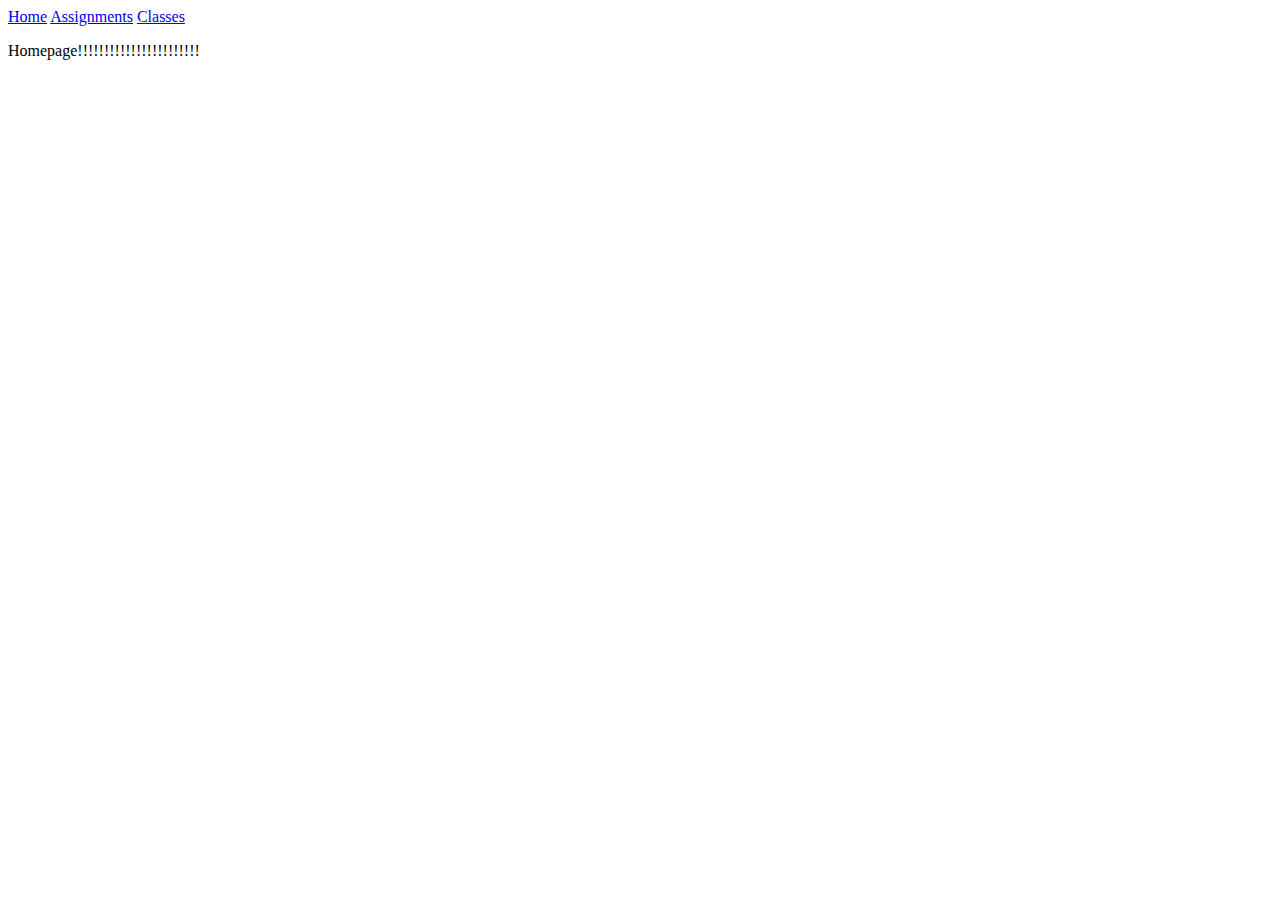
==== tmg2157-final/templates/index.html @ f3cdd7f3 "Add files via upload" ====
<!DOCTYPE html>
<html>
    <head>
        <title>Home</title>
    <head>
    <body>
        <nav>
            <a href="/">Home</a>
            <a href="assignments.html">Assignments</a>
            <a href="classes.html">Classes</a>
        </nav>
        <p>Homepage!!!!!!!!!!!!!!!!!!!!!!!</p>
    </body>
</html>
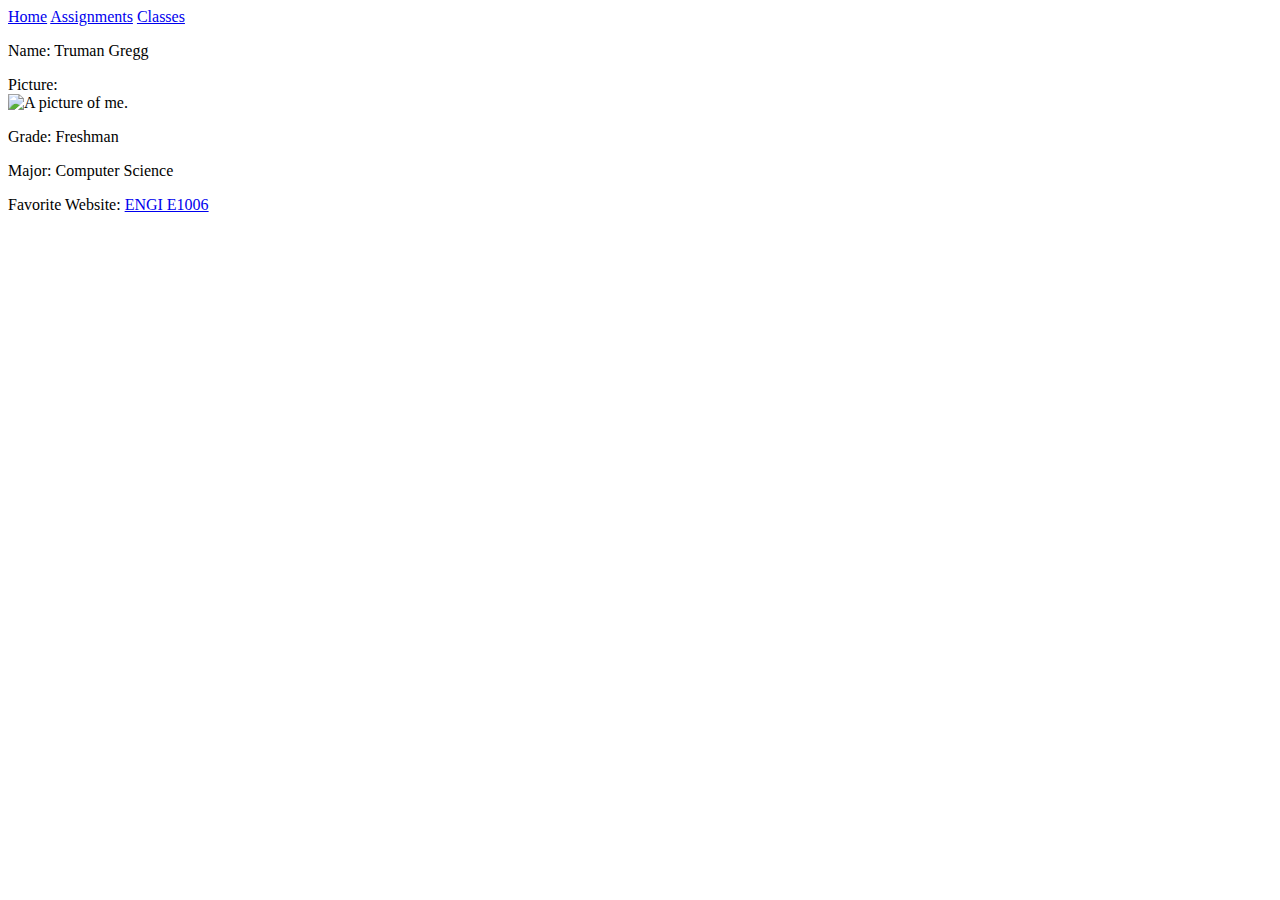
==== commit 0954ab9e: "Finished main page." ====
--- a/tmg2157-final/templates/index.html
+++ b/tmg2157-final/templates/index.html
@@ -2,13 +2,23 @@
 <html>
     <head>
         <title>Home</title>
+        <link rel="stylesheet" href="styling.css">
     <head>
     <body>
         <nav>
-            <a href="/">Home</a>
+            <a href="index.html">Home</a>
             <a href="assignments.html">Assignments</a>
             <a href="classes.html">Classes</a>
         </nav>
-        <p>Homepage!!!!!!!!!!!!!!!!!!!!!!!</p>
+
+        <p>Name: Truman Gregg</p>
+
+        <p>Picture: <br><img src="selfie.jpg" alt="A picture of me."></p>
+
+        <p>Grade: Freshman</p>
+
+        <p>Major: Computer Science</p>
+
+        <p>Favorite Website: <a href="https://www.youtube.com/watch?v=dQw4w9WgXcQ">ENGI E1006</a></p>
     </body>
 </html>
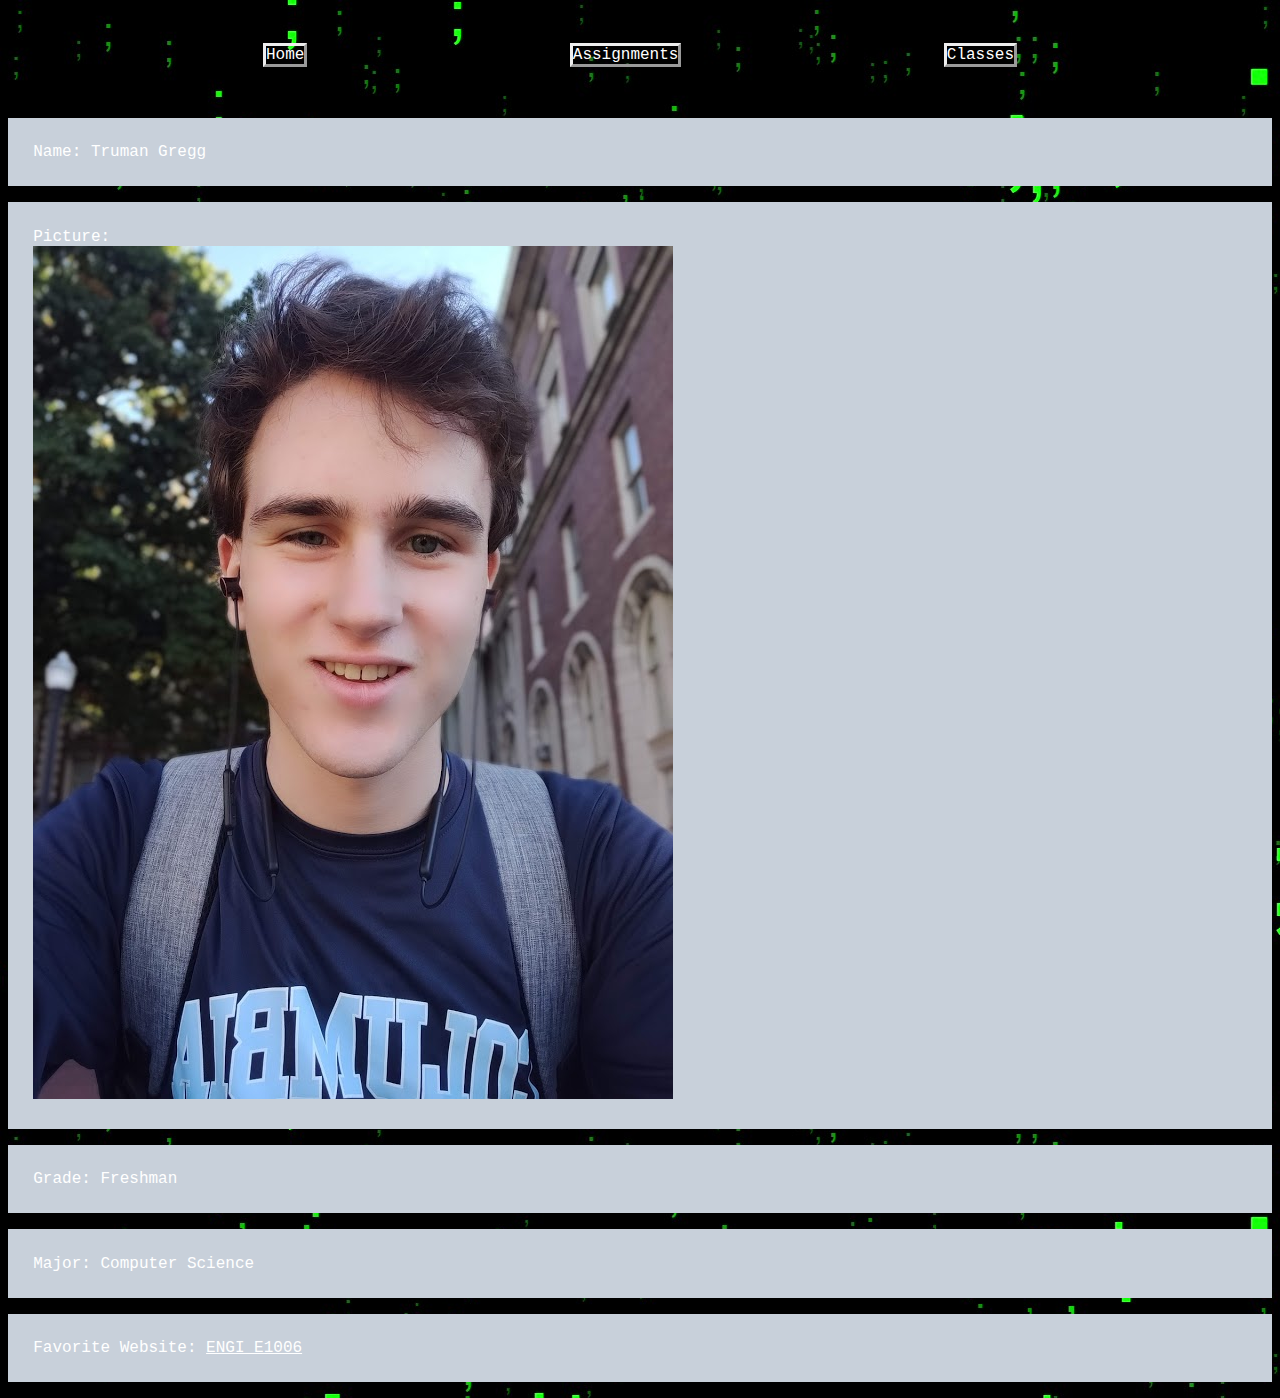
==== commit 07f547df: "Updated URLs in each HTML file." ====
--- a/tmg2157-final/templates/index.html
+++ b/tmg2157-final/templates/index.html
@@ -2,18 +2,18 @@
 <html>
     <head>
         <title>Home</title>
-        <link rel="stylesheet" href="styling.css">
+        <link rel="stylesheet" href="../static/styling.css">
     <head>
     <body>
         <nav>
-            <a href="index.html">Home</a>
+            <a href="./">Home</a>
             <a href="assignments.html">Assignments</a>
             <a href="classes.html">Classes</a>
         </nav>
 
         <p>Name: Truman Gregg</p>
 
-        <p>Picture: <br><img src="selfie.jpg" alt="A picture of me."></p>
+        <p>Picture: <br><img src="../static/selfie.jpg" alt="A picture of me."></p>
 
         <p>Grade: Freshman</p>
 
--- a/tmg2157-final/static/styling.css
+++ b/tmg2157-final/static/styling.css
@@ -0,0 +1,50 @@
+* {
+    color: white;
+    font-family: "Courier New", Courier, monospace;
+}
+
+body {
+    background-image: url(matrix_rain.jpg);
+}
+
+nav {
+    width: 100%;
+    text-align: center;
+    padding-top: 3%;
+    padding-bottom: 3%;
+}
+
+nav * {
+    border-style: outset;
+    margin: 10%;
+    text-decoration: none;
+}
+
+ul {
+    padding-top: 1%;
+    padding-bottom: 2%;
+    padding-right: 3%;
+    background-color: #e3a3a3;
+}
+
+li {
+    background-color: #baa9a9;
+}
+
+tr {
+    background-color: #d4cfc3;
+}
+
+.evenRows {
+    background-color: #b5b2aa;
+}
+
+h3 {
+    border-style: dashed;
+    width: 20%;
+}
+
+p {
+    background-color: hsl(215, 20%, 82%);
+    padding: 2%;
+}
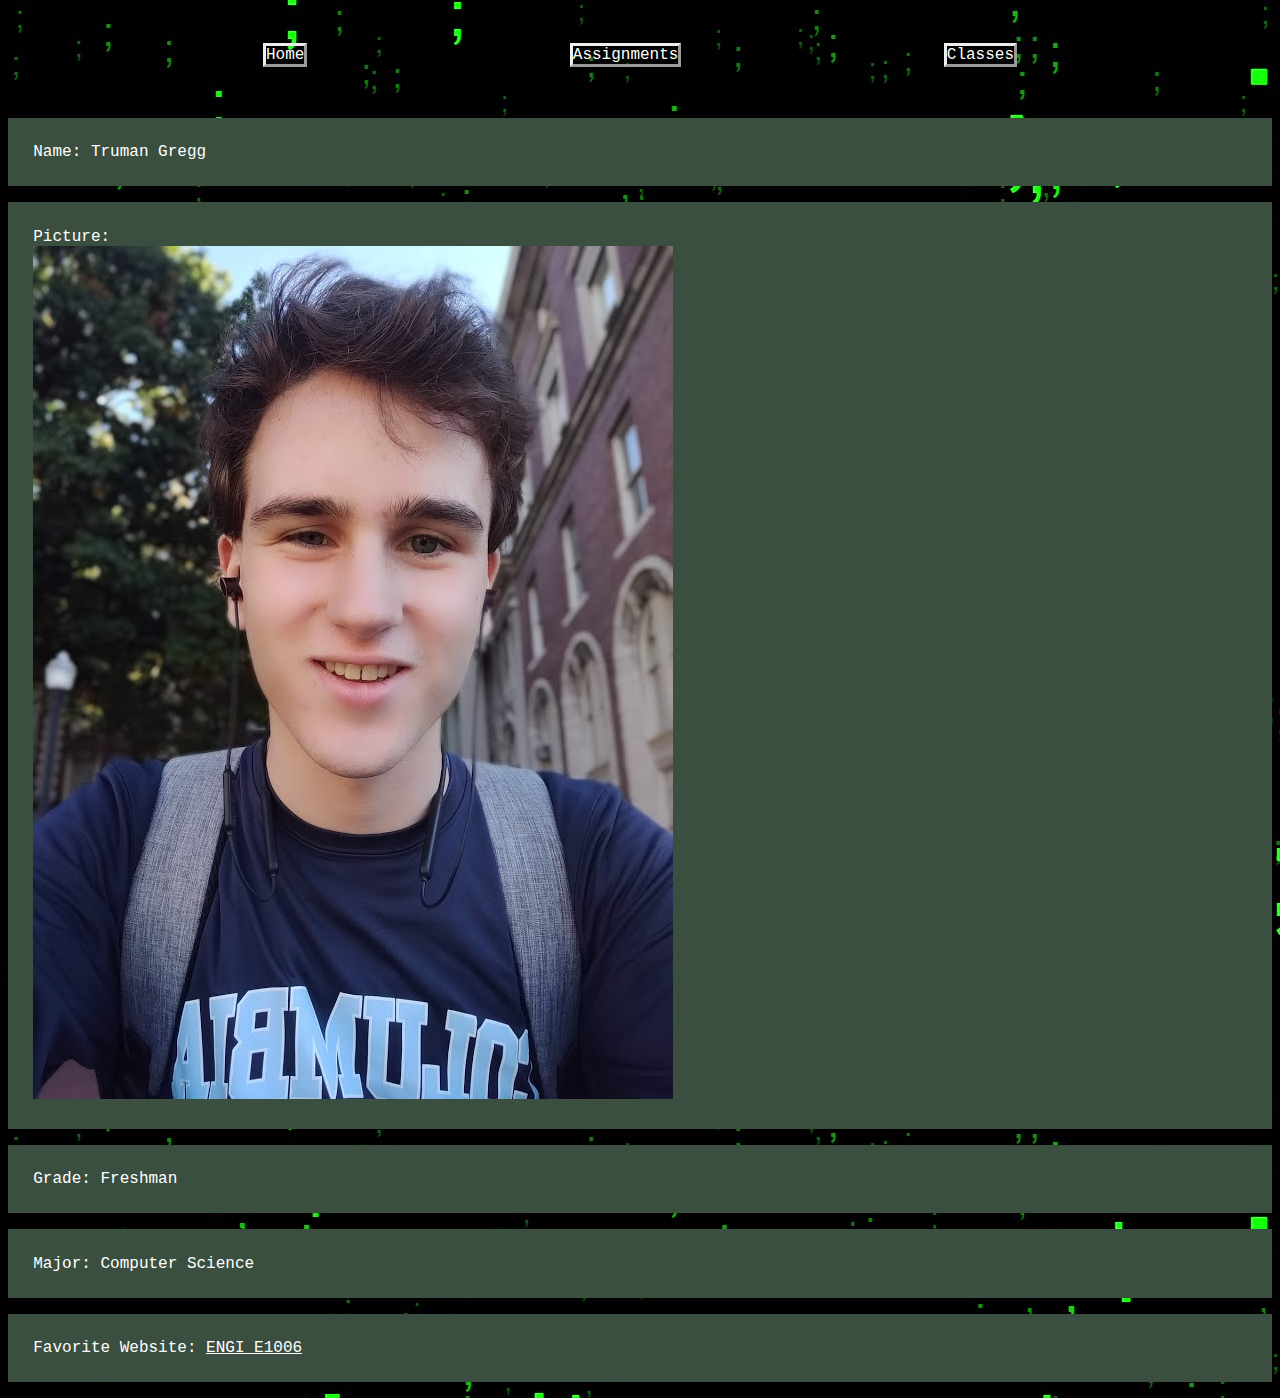
==== commit 8053d7ae: "Updated references to the Style Sheet." ====
--- a/tmg2157-final/templates/index.html
+++ b/tmg2157-final/templates/index.html
@@ -2,7 +2,7 @@
 <html>
     <head>
         <title>Home</title>
-        <link rel="stylesheet" href="../static/styling.css">
+        <link rel="stylesheet" href="../static/updatedStyling.css">
     <head>
     <body>
         <nav>
--- a/tmg2157-final/static/updatedStyling.css
+++ b/tmg2157-final/static/updatedStyling.css
@@ -0,0 +1,50 @@
+* {
+    color: white;
+    font-family: "Courier New", Courier, monospace;
+}
+
+body {
+    background-image: url(matrix_rain.jpg);
+}
+
+nav {
+    width: 100%;
+    text-align: center;
+    padding-top: 3%;
+    padding-bottom: 3%;
+}
+
+nav * {
+    border-style: outset;
+    margin: 10%;
+    text-decoration: none;
+}
+
+ul {
+    padding-top: 1%;
+    padding-bottom: 2%;
+    padding-right: 3%;
+    background-color: hsl(357, 31%, 22%);
+}
+
+li {
+    background-color: hsl(227, 6%, 27%);
+}
+
+tr {
+    background-color: hsl(338, 31%, 32%);
+}
+
+.evenRows {
+    background-color: hsl(283, 28%, 25%);
+}
+
+h3 {
+    border-style: dashed;
+    width: 20%;
+}
+
+p {
+    background-color: hsl(140, 15%, 27%);
+    padding: 2%;
+}
